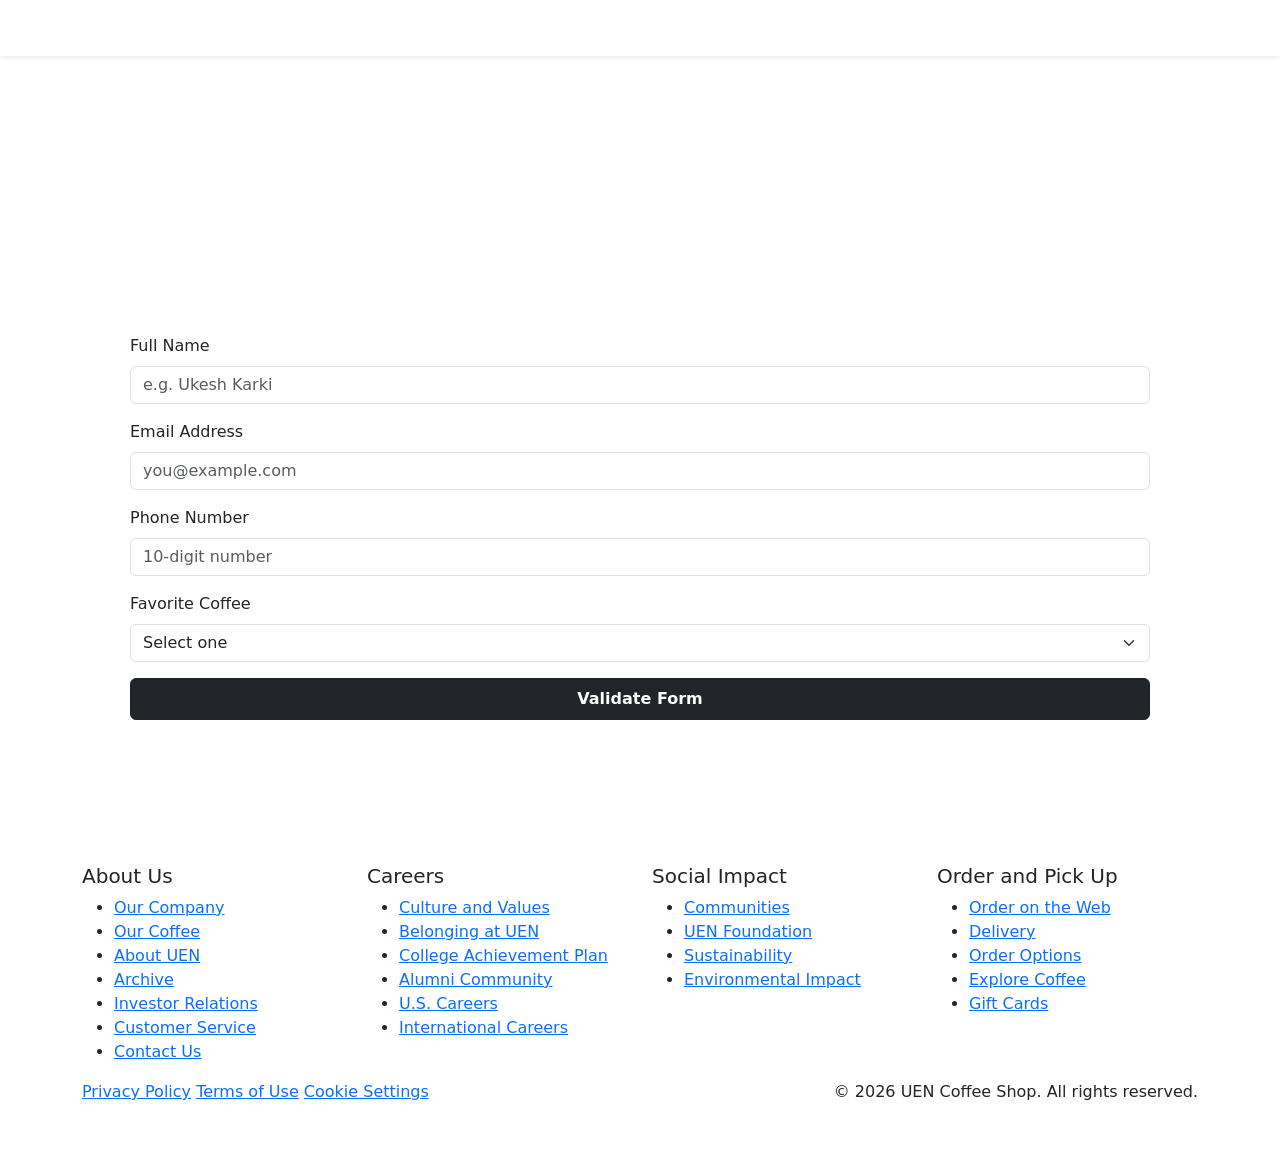
==== order.html @ f53ea576 "all files created" ====
<!doctype html>
<html lang="en">
  <head>
    <meta charset="UTF-8" />
    <meta name="viewport" content="width=device-width, initial-scale=1.0" />
    <title>UEN Coffee Shop | Form</title>
    <link
      href="https://cdn.jsdelivr.net/npm/bootstrap@5.3.3/dist/css/bootstrap.min.css"
      rel="stylesheet"
      integrity="sha384-QWTKZyjpPEjISv5WaRU9OFeRpok6YctnYmDr5pNlyT2bRjXh0JMhjY6hW+ALEwIH"
      crossorigin="anonymous"
    />
    <link rel="preconnect" href="https://fonts.googleapis.com" />
    <link rel="preconnect" href="https://fonts.gstatic.com" crossorigin />
    <link
      href="https://fonts.googleapis.com/css2?family=Fraunces:wght@500;700&family=Work+Sans:wght@400;500;600&display=swap"
      rel="stylesheet"
    />
    <link rel="stylesheet" href="css/form.css" />
  </head>
  <body>
    <nav
      class="navbar navbar-expand-lg navbar-dark sticky-top shadow-sm site-nav"
    >
      <div class="container">
        <a class="navbar-brand fw-bold" href="index.html">UEN Coffee Shop</a>
        <button
          class="navbar-toggler"
          type="button"
          data-bs-toggle="collapse"
          data-bs-target="#formNav"
          aria-controls="formNav"
          aria-expanded="false"
          aria-label="Toggle navigation"
        >
          <span class="navbar-toggler-icon"></span>
        </button>
        <div class="collapse navbar-collapse" id="formNav">
          <ul class="navbar-nav ms-auto gap-lg-2">
            <li class="nav-item">
              <a class="nav-link" href="index.html">Home</a>
            </li>
            <li class="nav-item">
              <a class="nav-link" href="infor.html">Coffee Info</a>
            </li>
            <li class="nav-item">
              <a class="nav-link" href="order.html">Order Online</a>
            </li>
            <li class="nav-item">
              <a class="nav-link" href="giftcard.html">Gift Cards</a>
            </li>
            <li class="nav-item">
              <a class="nav-link active" href="form.html">Form</a>
            </li>
            <li class="nav-item">
              <a class="nav-link" href="location.html">Location</a>
            </li>
          </ul>
        </div>
      </div>
    </nav>

    <header class="page-intro py-5">
      <div class="container text-center text-white">
        <h1 class="display-6 fw-bold mb-2">Check Your Information</h1>
        <p class="lead mb-0">
          Fill this form and validate your details instantly.
        </p>
      </div>
    </header>

    <main class="py-5">
      <div class="container">
        <section class="form-panel p-4 p-md-5 mx-auto">
          <form id="customerForm" novalidate>
            <div class="mb-3">
              <label for="fullName" class="form-label">Full Name</label>
              <input
                type="text"
                class="form-control"
                id="fullName"
                name="fullName"
                placeholder="e.g. Ukesh Karki"
                required
              />
              <div class="invalid-feedback">
                Please enter at least 3 letters for your name.
              </div>
            </div>

            <div class="mb-3">
              <label for="email" class="form-label">Email Address</label>
              <input
                type="email"
                class="form-control"
                id="email"
                name="email"
                placeholder="you@example.com"
                required
              />
              <div class="invalid-feedback">Enter a valid email address.</div>
            </div>

            <div class="mb-3">
              <label for="phone" class="form-label">Phone Number</label>
              <input
                type="tel"
                class="form-control"
                id="phone"
                name="phone"
                placeholder="10-digit number"
                required
              />
              <div class="invalid-feedback">Phone must contain 10 digits.</div>
            </div>

            <div class="mb-3">
              <label for="coffeeChoice" class="form-label"
                >Favorite Coffee</label
              >
              <select
                class="form-select"
                id="coffeeChoice"
                name="coffeeChoice"
                required
              >
                <option value="">Select one</option>
                <option>Espresso</option>
                <option>Latte</option>
                <option>Cappuccino</option>
                <option>Mocha</option>
                <option>Americano</option>
                <option>Cold Brew</option>
              </select>
              <div class="invalid-feedback">Please select a coffee option.</div>
            </div>

            <button type="submit" class="btn btn-dark w-100 py-2 fw-semibold">
              Validate Form
            </button>
          </form>

          <div class="alert mt-4 d-none" role="alert" id="formMessage"></div>
        </section>
      </div>
    </main>

    <footer class="py-5 footer-band">
      <div class="container">
        <div class="row g-4">
          <div class="col-6 col-md-3 footer-column">
            <h5>About Us</h5>
            <ul>
              <li><a href="#">Our Company</a></li>
              <li><a href="infor.html">Our Coffee</a></li>
              <li><a href="#">About UEN</a></li>
              <li><a href="#">Archive</a></li>
              <li><a href="#">Investor Relations</a></li>
              <li><a href="#">Customer Service</a></li>
              <li><a href="location.html">Contact Us</a></li>
            </ul>
          </div>
          <div class="col-6 col-md-3 footer-column">
            <h5>Careers</h5>
            <ul>
              <li><a href="#">Culture and Values</a></li>
              <li><a href="#">Belonging at UEN</a></li>
              <li><a href="#">College Achievement Plan</a></li>
              <li><a href="#">Alumni Community</a></li>
              <li><a href="#">U.S. Careers</a></li>
              <li><a href="#">International Careers</a></li>
            </ul>
          </div>
          <div class="col-6 col-md-3 footer-column">
            <h5>Social Impact</h5>
            <ul>
              <li><a href="#">Communities</a></li>
              <li><a href="#">UEN Foundation</a></li>
              <li><a href="#">Sustainability</a></li>
              <li><a href="#">Environmental Impact</a></li>
            </ul>
          </div>
          <div class="col-6 col-md-3 footer-column">
            <h5>Order and Pick Up</h5>
            <ul>
              <li><a href="order.html">Order on the Web</a></li>
              <li><a href="order.html">Delivery</a></li>
              <li><a href="order.html">Order Options</a></li>
              <li><a href="infor.html">Explore Coffee</a></li>
              <li><a href="giftcard.html">Gift Cards</a></li>
            </ul>
          </div>
        </div>
        <div class="footer-bottom">
          <div class="row align-items-center">
            <div class="col-md-6 text-center text-md-start mb-3 mb-md-0">
              <a href="index.html">Privacy Policy</a>
              <a href="#">Terms of Use</a>
              <a href="#">Cookie Settings</a>
            </div>
            <div class="col-md-6 text-center text-md-end">
              <span class="copyright">© 2026 UEN Coffee Shop. All rights reserved.</span>
            </div>
          </div>
        </div>
      </div>
    </footer>

    <script
      src="https://cdn.jsdelivr.net/npm/bootstrap@5.3.3/dist/js/bootstrap.bundle.min.js"
      integrity="sha384-YvpcrYf0tY3lHB60NNkmXc5s9fDVZLESaAA55NDzOxhy9GkcIdslK1eN7N6jIeHz"
      crossorigin="anonymous"
    ></script>
    <script src="js/form.js"></script>
  </body>
</html>
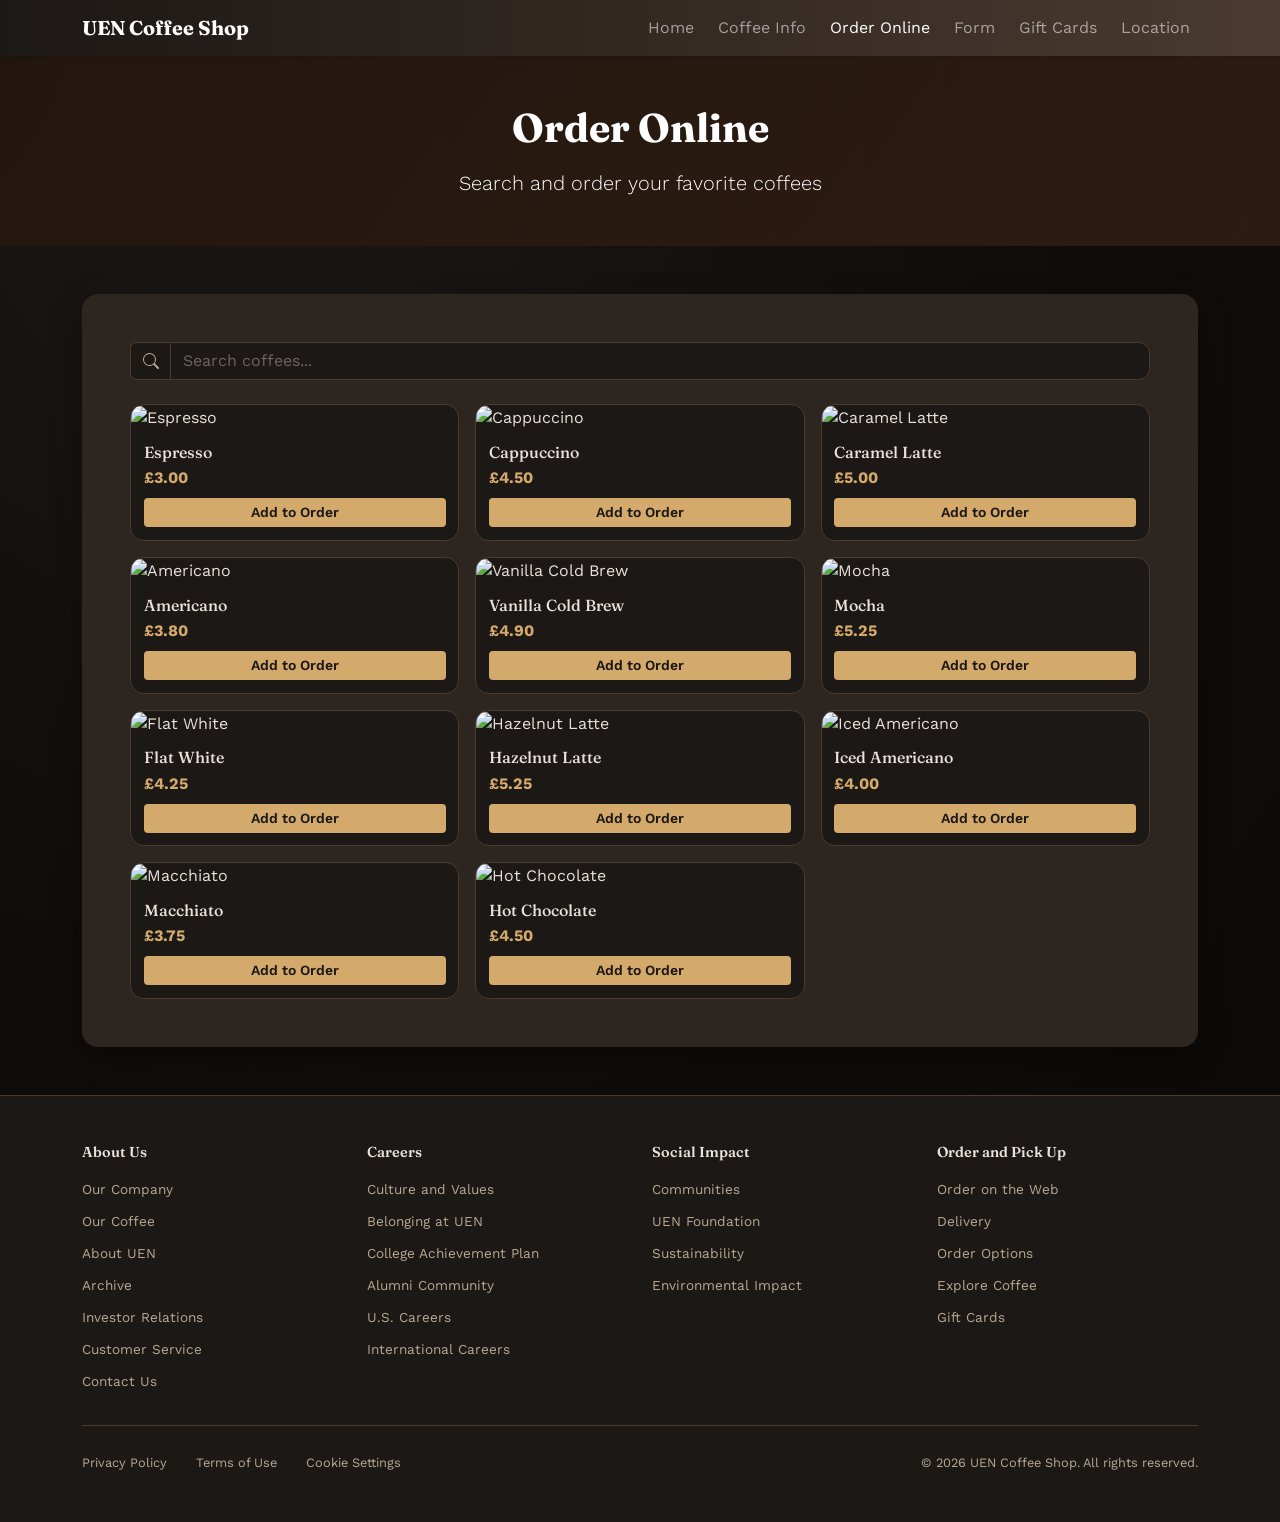
==== commit 2cc7e93c: "Organized Repository" ====
--- a/order.html
+++ b/order.html
@@ -3,7 +3,7 @@
   <head>
     <meta charset="UTF-8" />
     <meta name="viewport" content="width=device-width, initial-scale=1.0" />
-    <title>UEN Coffee Shop | Form</title>
+    <title>UEN Coffee Shop | Order Online</title>
     <link
       href="https://cdn.jsdelivr.net/npm/bootstrap@5.3.3/dist/css/bootstrap.min.css"
       rel="stylesheet"
@@ -16,7 +16,35 @@
       href="https://fonts.googleapis.com/css2?family=Fraunces:wght@500;700&family=Work+Sans:wght@400;500;600&display=swap"
       rel="stylesheet"
     />
-    <link rel="stylesheet" href="css/form.css" />
+    <link rel="stylesheet" href="css/infor.css" />
+    <style>
+      .order-panel {
+        background-color: var(--coffee-800);
+        border-radius: 1rem;
+        box-shadow: 0 10px 30px rgba(0, 0, 0, 0.3);
+      }
+      .search-box {
+        background: var(--coffee-900);
+        border: 1px solid var(--coffee-700);
+        color: #e8e2dc;
+        border-radius: 0.7rem;
+      }
+      .search-box:focus {
+        border-color: var(--coffee-500);
+        box-shadow: 0 0 0 0.2rem rgba(212, 169, 108, 0.2);
+        outline: none;
+      }
+      .btn-order {
+        background: var(--coffee-500);
+        border: none;
+        color: var(--coffee-900);
+        font-weight: 600;
+      }
+      .btn-order:hover {
+        background: var(--coffee-400);
+        color: var(--coffee-900);
+      }
+    </style>
   </head>
   <body>
     <nav
@@ -28,14 +56,14 @@
           class="navbar-toggler"
           type="button"
           data-bs-toggle="collapse"
-          data-bs-target="#formNav"
-          aria-controls="formNav"
+          data-bs-target="#orderNav"
+          aria-controls="orderNav"
           aria-expanded="false"
           aria-label="Toggle navigation"
         >
           <span class="navbar-toggler-icon"></span>
         </button>
-        <div class="collapse navbar-collapse" id="formNav">
+        <div class="collapse navbar-collapse" id="orderNav">
           <ul class="navbar-nav ms-auto gap-lg-2">
             <li class="nav-item">
               <a class="nav-link" href="index.html">Home</a>
@@ -44,13 +72,13 @@
               <a class="nav-link" href="infor.html">Coffee Info</a>
             </li>
             <li class="nav-item">
-              <a class="nav-link" href="order.html">Order Online</a>
+              <a class="nav-link active" href="order.html">Order Online</a>
+            </li>
+            <li class="nav-item">
+              <a class="nav-link" href="form.html">Form</a>
             </li>
             <li class="nav-item">
               <a class="nav-link" href="giftcard.html">Gift Cards</a>
-            </li>
-            <li class="nav-item">
-              <a class="nav-link active" href="form.html">Form</a>
             </li>
             <li class="nav-item">
               <a class="nav-link" href="location.html">Location</a>
@@ -61,86 +89,35 @@
     </nav>
 
     <header class="page-intro py-5">
-      <div class="container text-center text-white">
-        <h1 class="display-6 fw-bold mb-2">Check Your Information</h1>
-        <p class="lead mb-0">
-          Fill this form and validate your details instantly.
-        </p>
+      <div class="container text-white text-center">
+        <h1 class="display-6 fw-bold mb-3">Order Online</h1>
+        <p class="lead mb-0">Search and order your favorite coffees</p>
       </div>
     </header>
 
     <main class="py-5">
       <div class="container">
-        <section class="form-panel p-4 p-md-5 mx-auto">
-          <form id="customerForm" novalidate>
-            <div class="mb-3">
-              <label for="fullName" class="form-label">Full Name</label>
+        <section class="order-panel p-4 p-md-5">
+          <div class="mb-4">
+            <div class="input-group">
+              <span class="input-group-text">
+                <svg xmlns="http://www.w3.org/2000/svg" width="16" height="16" fill="currentColor" viewBox="0 0 16 16">
+                  <path d="M11.742 10.344a6.5 6.5 0 1 0-1.397 1.398h-.001c.03.04.062.078.098.115l3.85 3.85a1 1 0 0 0 1.415-1.414l-3.85-3.85a1.007 1.007 0 0 0-.115-.1zM12 6.5a5.5 5.5 0 1 1-11 0 5.5 5.5 0 0 1 11 0z"/>
+                </svg>
+              </span>
               <input
                 type="text"
-                class="form-control"
-                id="fullName"
-                name="fullName"
-                placeholder="e.g. Ukesh Karki"
-                required
+                id="coffeeSearch"
+                class="form-control search-box"
+                placeholder="Search coffees..."
+                aria-label="Search coffees"
               />
-              <div class="invalid-feedback">
-                Please enter at least 3 letters for your name.
-              </div>
             </div>
-
-            <div class="mb-3">
-              <label for="email" class="form-label">Email Address</label>
-              <input
-                type="email"
-                class="form-control"
-                id="email"
-                name="email"
-                placeholder="you@example.com"
-                required
-              />
-              <div class="invalid-feedback">Enter a valid email address.</div>
-            </div>
-
-            <div class="mb-3">
-              <label for="phone" class="form-label">Phone Number</label>
-              <input
-                type="tel"
-                class="form-control"
-                id="phone"
-                name="phone"
-                placeholder="10-digit number"
-                required
-              />
-              <div class="invalid-feedback">Phone must contain 10 digits.</div>
-            </div>
-
-            <div class="mb-3">
-              <label for="coffeeChoice" class="form-label"
-                >Favorite Coffee</label
-              >
-              <select
-                class="form-select"
-                id="coffeeChoice"
-                name="coffeeChoice"
-                required
-              >
-                <option value="">Select one</option>
-                <option>Espresso</option>
-                <option>Latte</option>
-                <option>Cappuccino</option>
-                <option>Mocha</option>
-                <option>Americano</option>
-                <option>Cold Brew</option>
-              </select>
-              <div class="invalid-feedback">Please select a coffee option.</div>
-            </div>
-
-            <button type="submit" class="btn btn-dark w-100 py-2 fw-semibold">
-              Validate Form
-            </button>
-          </form>
-
-          <div class="alert mt-4 d-none" role="alert" id="formMessage"></div>
+          </div>
+          <div class="row g-3" id="orderList"></div>
+          <div id="noResults" class="text-center text-muted py-4" style="display: none;">
+            <p class="mb-0">No coffees found matching your search.</p>
+          </div>
         </section>
       </div>
     </main>
@@ -211,6 +188,6 @@
       integrity="sha384-YvpcrYf0tY3lHB60NNkmXc5s9fDVZLESaAA55NDzOxhy9GkcIdslK1eN7N6jIeHz"
       crossorigin="anonymous"
     ></script>
-    <script src="js/form.js"></script>
+    <script src="js/order.js"></script>
   </body>
 </html>
--- a/css/infor.css
+++ b/css/infor.css
@@ -0,0 +1,314 @@
+:root {
+  --coffee-900: #1c1815;
+  --coffee-800: #2d2520;
+  --coffee-700: #4a3a30;
+  --coffee-600: #6b5340;
+  --coffee-500: #d4a96c;
+  --coffee-400: #e8c088;
+  --coffee-300: #f0d8a8;
+  --cream-50: #100c0a;
+  --cream-100: #1c1815;
+  --mint-50: #0a1612;
+  --mint-400: #4a9a7a;
+  --terracotta-500: #c75d4a;
+}
+
+body {
+  font-family: "Work Sans", sans-serif;
+  color: #e8e2dc;
+  background: radial-gradient(circle at 20% 10%, #1a1715 0%, var(--cream-50) 48%, #0a0908 100%);
+}
+
+h1,
+h2,
+h3,
+h4,
+.navbar-brand {
+  font-family: "Fraunces", serif;
+}
+
+.site-nav {
+  background: linear-gradient(90deg, var(--coffee-900), var(--coffee-700));
+}
+
+.page-intro {
+  background:
+    linear-gradient(125deg, rgba(36, 22, 14, 0.84), rgba(55, 33, 21, 0.75)),
+    url("https://images.unsplash.com/photo-1518057111178-44a106bad636?auto=format&fit=crop&w=1800&q=80") center/cover no-repeat;
+}
+
+.menu-panel,
+.location-panel,
+.form-panel {
+  background-color: var(--coffee-800);
+  border-radius: 1rem;
+  box-shadow: 0 10px 30px rgba(0, 0, 0, 0.3);
+}
+
+.location-panel {
+  background: linear-gradient(150deg, var(--coffee-800) 0%, var(--coffee-900) 100%);
+}
+
+.details-list li {
+  padding: 0.3rem 0;
+}
+
+.coffee-item {
+  background: var(--coffee-900);
+  border: 1px solid var(--coffee-700);
+  border-radius: 0.85rem;
+  overflow: hidden;
+  transition: transform 0.25s ease, box-shadow 0.25s ease;
+}
+
+.coffee-item:hover {
+  transform: translateY(-4px);
+  box-shadow: 0 10px 20px rgba(0, 0, 0, 0.4);
+}
+
+.coffee-item img {
+  width: 100%;
+  height: 140px;
+  object-fit: cover;
+}
+
+.coffee-content {
+  padding: 0.8rem;
+}
+
+.coffee-price {
+  font-weight: 700;
+  color: var(--coffee-500);
+}
+
+.form-control,
+.form-select {
+  border-radius: 0.7rem;
+  border-color: var(--coffee-700);
+  background: var(--coffee-900);
+  color: #e8e2dc;
+}
+
+.form-control::placeholder,
+.form-select::placeholder {
+  color: #6b6560;
+}
+
+.form-control:focus,
+.form-select:focus {
+  background: var(--coffee-900);
+  border-color: var(--coffee-500);
+  color: #e8e2dc;
+  box-shadow: 0 0 0 0.25rem rgba(212, 169, 108, 0.35);
+  outline: none;
+}
+
+.form-label {
+  color: #b8a892;
+}
+
+.search-box {
+  background: var(--coffee-900);
+  border-color: var(--coffee-700);
+  color: #e8e2dc;
+}
+
+.search-box::placeholder {
+  color: #6b6560;
+}
+
+.search-box:focus {
+  background: var(--coffee-900);
+  border-color: var(--coffee-500);
+  color: #e8e2dc;
+  box-shadow: 0 0 0 0.25rem rgba(212, 169, 108, 0.35);
+  outline: none;
+}
+
+.input-group-text {
+  background: var(--coffee-900);
+  border-color: var(--coffee-700);
+  border-right: none;
+  color: #b8a892;
+}
+
+.input-group > .form-control:focus {
+  border-left: 1px solid var(--coffee-500);
+}
+
+.input-group-text:first-child {
+  border-top-right-radius: 0;
+  border-bottom-right-radius: 0;
+}
+
+.cookie-banner {
+  position: fixed;
+  bottom: 0;
+  left: 0;
+  right: 0;
+  background: var(--coffee-900);
+  border-top: 1px solid var(--coffee-700);
+  padding: 1rem;
+  z-index: 9999;
+  display: none;
+}
+
+.cookie-banner.show {
+  display: block;
+}
+
+.cookie-content {
+  max-width: 1200px;
+  margin: 0 auto;
+  display: flex;
+  flex-wrap: wrap;
+  align-items: center;
+  justify-content: space-between;
+  gap: 1rem;
+}
+
+.cookie-text {
+  flex: 1;
+  min-width: 280px;
+}
+
+.cookie-text p {
+  margin: 0;
+  color: #b8a892;
+  font-size: 0.9rem;
+}
+
+.cookie-text a {
+  color: var(--coffee-500);
+  text-decoration: none;
+}
+
+.cookie-text a:hover {
+  text-decoration: underline;
+}
+
+.cookie-buttons {
+  display: flex;
+  gap: 0.75rem;
+}
+
+.btn-cookie-accept {
+  background: var(--coffee-500);
+  border: none;
+  color: var(--coffee-900);
+  font-weight: 600;
+  padding: 0.5rem 1.25rem;
+  border-radius: 0.5rem;
+}
+
+.btn-cookie-accept:hover {
+  background: var(--coffee-400);
+  color: var(--coffee-900);
+}
+
+.btn-cookie-decline {
+  background: transparent;
+  border: 1px solid var(--coffee-700);
+  color: #b8a892;
+  padding: 0.5rem 1.25rem;
+  border-radius: 0.5rem;
+}
+
+.btn-cookie-decline:hover {
+  border-color: var(--coffee-500);
+  color: #e8e2dc;
+}
+
+.alert-success {
+  background: var(--mint-50);
+  border-color: var(--mint-400);
+  color: #8fd4b8;
+}
+
+.footer-band {
+  background: var(--coffee-900);
+}
+
+.card-link {
+  text-decoration: none;
+  color: inherit;
+}
+
+.card-link:hover {
+  color: inherit;
+}
+
+.link-card {
+  background: var(--coffee-800);
+  border-radius: 1rem;
+  box-shadow: 0 10px 30px rgba(0, 0, 0, 0.3);
+  transition: transform 0.25s ease, box-shadow 0.25s ease;
+}
+
+.link-card:hover {
+  transform: translateY(-5px);
+  box-shadow: 0 14px 30px rgba(0, 0, 0, 0.4);
+}
+
+.map-frame {
+  width: 100%;
+  min-height: 340px;
+  border: 0;
+  border-radius: 0.9rem;
+}
+
+.footer-band {
+  background: var(--coffee-900);
+  border-top: 1px solid var(--coffee-700);
+}
+
+.footer-column h5 {
+  font-family: "Fraunces", serif;
+  font-size: 0.9rem;
+  font-weight: 600;
+  color: #e8e2dc;
+  margin-bottom: 1rem;
+}
+
+.footer-column ul {
+  list-style: none;
+  padding: 0;
+  margin: 0;
+}
+
+.footer-column li {
+  margin-bottom: 0.5rem;
+}
+
+.footer-column a {
+  color: #b8a892;
+  text-decoration: none;
+  font-size: 0.85rem;
+  transition: color 0.2s ease;
+}
+
+.footer-column a:hover {
+  color: var(--coffee-500);
+}
+
+.footer-bottom {
+  border-top: 1px solid var(--coffee-700);
+  padding-top: 1.5rem;
+  margin-top: 1.5rem;
+}
+
+.footer-bottom a {
+  color: #b8a892;
+  text-decoration: none;
+  font-size: 0.8rem;
+  margin-right: 1.5rem;
+}
+
+.footer-bottom a:hover {
+  color: var(--coffee-500);
+}
+
+.copyright {
+  color: #b8a892;
+  font-size: 0.8rem;
+}
